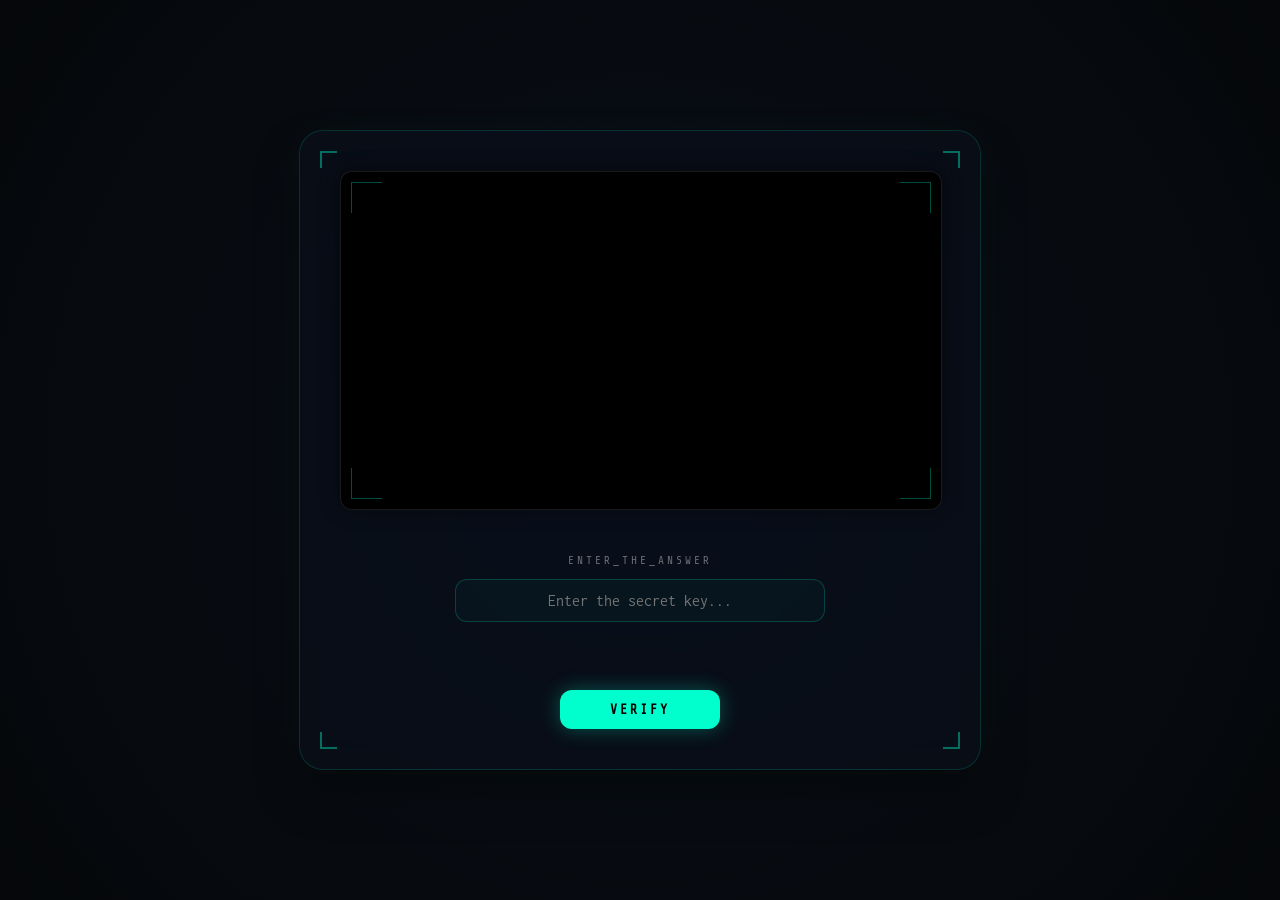
==== sequence.html @ ba4f9b38 "video sequence added" ====
<!DOCTYPE html>
<html lang="en">

<head>
    <meta charset="UTF-8">
    <meta name="viewport" content="width=device-width, initial-scale=1.0">
    <title>Video Sequence | Google Labyrinth</title>
    <link rel="preconnect" href="https://fonts.googleapis.com">
    <link rel="preconnect" href="https://fonts.gstatic.com" crossorigin>
    <link href="https://fonts.googleapis.com/css2?family=Share+Tech+Mono&family=Inconsolata:wght@200..700&display=swap"
        rel="stylesheet">
    <style>
        :root {
            --primary: #00ffcc;
            --secondary: #ff8c00;
            --dark: #020305;
            --alert: #ff0055;
            --line: rgba(0, 255, 204, 0.1);
        }

        body,
        html {
            margin: 0;
            padding: 0;
            width: 100%;
            height: 100%;
            background-color: #05070a;
            color: #fff;
            font-family: 'Inconsolata', monospace;
            overflow: hidden;
            display: flex;
            justify-content: center;
            align-items: center;
            background: radial-gradient(circle at center, #0a1018 0%, #05070a 100%);
        }

        /* --- ADVANCED BACKGROUND --- */
        .grid-bg {
            position: fixed;
            top: 0;
            left: 0;
            width: 100%;
            height: 100%;
            background-image:
                linear-gradient(rgba(0, 255, 204, 0.05) 1px, transparent 1px),
                linear-gradient(90deg, rgba(0, 255, 204, 0.05) 1px, transparent 1px);
            background-size: 50px 50px;
            z-index: -1;
        }

        .glass-panel {
            width: 95%;
            max-width: 600px;
            background: rgba(10, 15, 25, 0.7);
            backdrop-filter: blur(20px) saturate(180%);
            -webkit-backdrop-filter: blur(20px) saturate(180%);
            border: 1px solid rgba(0, 255, 204, 0.15);
            border-radius: 24px;
            padding: 2.5rem;
            position: relative;
            box-shadow: 0 25px 50px -12px rgba(0, 0, 0, 0.5),
                0 0 40px rgba(0, 255, 204, 0.03);
            text-align: center;
            z-index: 10;
        }

        /* --- DECORATIVE ELEMENTS --- */
        .corner {
            position: absolute;
            width: 15px;
            height: 15px;
            border: 2px solid var(--primary);
            opacity: 0.4;
        }

        .top-l {
            top: 20px;
            left: 20px;
            border-right: 0;
            border-bottom: 0;
        }

        .top-r {
            top: 20px;
            right: 20px;
            border-left: 0;
            border-bottom: 0;
        }

        .bot-l {
            bottom: 20px;
            left: 20px;
            border-right: 0;
            border-top: 0;
        }

        .bot-r {
            bottom: 20px;
            right: 20px;
            border-left: 0;
            border-top: 0;
        }

        .system-status {
            position: absolute;
            top: 22px;
            left: 50%;
            transform: translateX(-50%);
            font-family: 'Share Tech Mono', monospace;
            font-size: 0.6rem;
            color: var(--primary);
            letter-spacing: 2px;
            opacity: 0.5;
            text-transform: uppercase;
        }

        /* --- VIDEO CONTAINER --- */
        .video-wrapper {
            position: relative;
            width: 100%;
            aspect-ratio: 16 / 9;
            overflow: hidden;
            border-radius: 12px;
            background: #000;
            margin-bottom: 2rem;
            border: 1px solid rgba(255, 255, 255, 0.1);
            box-shadow: 0 0 20px rgba(0, 0, 0, 0.4);
        }

        .video-wrapper iframe {
            position: absolute;
            top: 0;
            left: 0;
            width: 100%;
            height: 100%;
            border: 0;
        }

        /* --- INPUT GROUP --- */
        .input-group {
            display: flex;
            flex-direction: column;
            align-items: center;
        }

        .input-label {
            font-family: 'Share Tech Mono', monospace;
            font-size: 0.7rem;
            color: rgba(255, 255, 255, 0.4);
            margin-bottom: 0.8rem;
            letter-spacing: 3px;
        }

        input {
            background: rgba(0, 255, 204, 0.03);
            border: 1px solid rgba(0, 255, 204, 0.2);
            padding: 12px 24px;
            color: #fff;
            font-family: 'Inconsolata', monospace;
            font-size: 1rem;
            width: 320px;
            text-align: center;
            outline: none;
            transition: all 0.3s cubic-bezier(0.4, 0, 0.2, 1);
            border-radius: 12px;
        }

        input:focus {
            background: rgba(0, 255, 204, 0.08);
            border-color: var(--primary);
            box-shadow: 0 0 20px rgba(0, 255, 204, 0.15);
        }

        .unlock-btn {
            margin-top: 1.5rem;
            padding: 12px 50px;
            background: var(--primary);
            border: none;
            color: #000;
            cursor: pointer;
            font-family: 'Share Tech Mono', monospace;
            letter-spacing: 3px;
            transition: all 0.4s cubic-bezier(0.4, 0, 0.2, 1);
            text-transform: uppercase;
            font-weight: 700;
            border-radius: 12px;
            box-shadow: 0 0 20px rgba(0, 255, 204, 0.3);
        }

        .unlock-btn:hover {
            transform: translateY(-2px);
            box-shadow: 0 0 35px rgba(0, 255, 204, 0.5);
        }

        #error-msg {
            color: var(--alert);
            margin-top: 15px;
            font-size: 0.8rem;
            height: 1rem;
            font-family: 'Share Tech Mono', monospace;
        }

        /* --- INTERACTIVE EFFECTS --- */
        .particles {
            position: fixed;
            top: 0;
            left: 0;
            width: 100%;
            height: 100%;
            pointer-events: none;
            z-index: 0;
        }

        .particle {
            position: absolute;
            background: var(--primary);
            border-radius: 50%;
            opacity: 0.3;
            filter: blur(1px);
            animation: float-particle linear infinite;
        }

        @keyframes float-particle {
            from {
                transform: translateY(0);
            }

            to {
                transform: translateY(-100vh);
            }
        }



        .video-target {
            position: absolute;
            inset: 0;
            pointer-events: none;
            z-index: 2;
        }

        .target-bracket {
            position: absolute;
            width: 30px;
            height: 30px;
            border: 1px solid rgba(0, 255, 204, 0.3);
        }

        .tl {
            top: 10px;
            left: 10px;
            border-right: 0;
            border-bottom: 0;
        }

        .tr {
            top: 10px;
            right: 10px;
            border-left: 0;
            border-bottom: 0;
        }

        .bl {
            bottom: 10px;
            left: 10px;
            border-right: 0;
            border-top: 0;
        }

        .br {
            bottom: 10px;
            right: 10px;
            border-left: 0;
            border-top: 0;
        }

        /* Mobile Adjustments */
        @media (max-width: 600px) {
            .glass-panel {
                padding: 1.5rem;
            }

            input {
                width: 100%;
            }

            .unlock-btn {
                width: 100%;
            }
        }
    </style>
</head>

<div class="particles" id="particle-container"></div>

<div class="glass-panel" id="main-panel">
    <div class="corner top-l"></div>
    <div class="corner top-r"></div>
    <div class="corner bot-l"></div>
    <div class="corner bot-r"></div>

    <div class="video-wrapper">
        <div class="video-target">
            <div class="target-bracket tl"></div>
            <div class="target-bracket tr"></div>
            <div class="target-bracket bl"></div>
            <div class="target-bracket br"></div>
        </div>
        <div id="player"></div>
    </div>

    <div id="interaction-zone" class="input-group">
        <p class="input-label">ENTER_THE_ANSWER</p>
        <input type="text" id="answer-field" placeholder="Enter the secret key..." autocomplete="off"
            spellcheck="false">
        <p id="error-msg"></p>
        <button class="unlock-btn" id="submit-ans">VERIFY</button>
    </div>
</div>

<script>
    // --- SECURE ANTI-INSPECT PROTECTION ---
    (function () {
        // Disable right click
        document.addEventListener('contextmenu', e => e.preventDefault());

        // Block keyboard shortcuts
        document.addEventListener('keydown', e => {
            const isMac = navigator.platform.toUpperCase().indexOf('MAC') >= 0;
            const cmdOrCtrl = isMac ? e.metaKey : e.ctrlKey;

            if (
                e.key === 'F12' ||
                (cmdOrCtrl && e.shiftKey && (e.key === 'I' || e.key === 'C' || e.key === 'J')) ||
                (cmdOrCtrl && e.key === 'u')
            ) {
                e.preventDefault();
                return false;
            }
        });

        // DevTools Detection
        setInterval(() => {
            const threshold = 160;
            if ((window.outerWidth - window.innerWidth > threshold) || (window.outerHeight - window.innerHeight > threshold)) {
                document.body.innerHTML = `<div style="color:#ff003c; display:flex; justify-content:center; align-items:center; height:100vh; background:#000; font-family:monospace; text-align:center;"><h1>SECURITY BREACH: ACCESS_DENIED</h1></div>`;
            }
        }, 1000);

        // Particle Generation
        const container = document.getElementById('particle-container');
        for (let i = 0; i < 50; i++) {
            const p = document.createElement('div');
            p.className = 'particle';
            const size = Math.random() * 3 + 1;
            p.style.width = size + 'px';
            p.style.height = size + 'px';
            p.style.left = Math.random() * 100 + 'vw';
            p.style.top = Math.random() * 100 + 'vh';
            p.style.animationDuration = (Math.random() * 10 + 5) + 's';
            p.style.opacity = Math.random() * 0.4;
        }
    })();

    // --- YOUTUBE Iframe API ---
    var tag = document.createElement('script');
    tag.src = "https://www.youtube.com/iframe_api";
    var firstScriptTag = document.getElementsByTagName('script')[0];
    firstScriptTag.parentNode.insertBefore(tag, firstScriptTag);

    var player;
    function onYouTubeIframeAPIReady() {
        player = new YT.Player('player', {
            height: '100%',
            width: '100%',
            videoId: 'bLvqoHBptjg', // Classic "Box of Chocolates" scene
            playerVars: {
                'controls': 1, // Let them see the video normally but we track the end
                'disablekb': 1,
                'rel': 0,
                'modestbranding': 1
            },
            events: {}
        });
    }

    // --- VALIDATION LOGIC ---
    const submitBtn = document.getElementById('submit-ans');
    const inputField = document.getElementById('answer-field');
    const errorMsg = document.getElementById('error-msg');

    async function validate() {
        const guess = inputField.value.trim().toLowerCase();

        // Hashing utility to hide the answer from inspect
        const _digest = async (s) => {
            const buf = await crypto.subtle.digest("SHA-256", new TextEncoder().encode(s));
            return Array.from(new Uint8Array(buf)).map(b => b.toString(16).padStart(2, "0")).join("");
        };

        // Encrypted identity target
        const target = "f056724e18d5bb02661390c08a5a31b3c1a8161cc215455e6c6d26e4749c5f1d";
        let isMatch = false;

        if (window.crypto && window.crypto.subtle) {
            const hash = await _digest(guess);
            isMatch = (hash === target);
        } else {
            // Fallback for non-secure contexts: compare against base64 to keep it slightly hidden
            isMatch = (btoa(guess) === "cm9iZXJ0IHplbWVja2lz");
        }

        if (isMatch) {
            window.location.href = 'under-maintenance.html';
        } else {
            errorMsg.textContent = "AUTH_FAILED: IDENTITY_NOT_RECOGNIZED.";
            inputField.value = "";
            // Visual feedback: shake
            inputField.style.borderColor = "var(--alert)";
            setTimeout(() => { inputField.style.borderColor = "var(--primary)"; }, 600);
        }
    }

    submitBtn.onclick = validate;
    inputField.onkeypress = (e) => { if (e.key === 'Enter') validate(); };
</script>
</body>

</html>
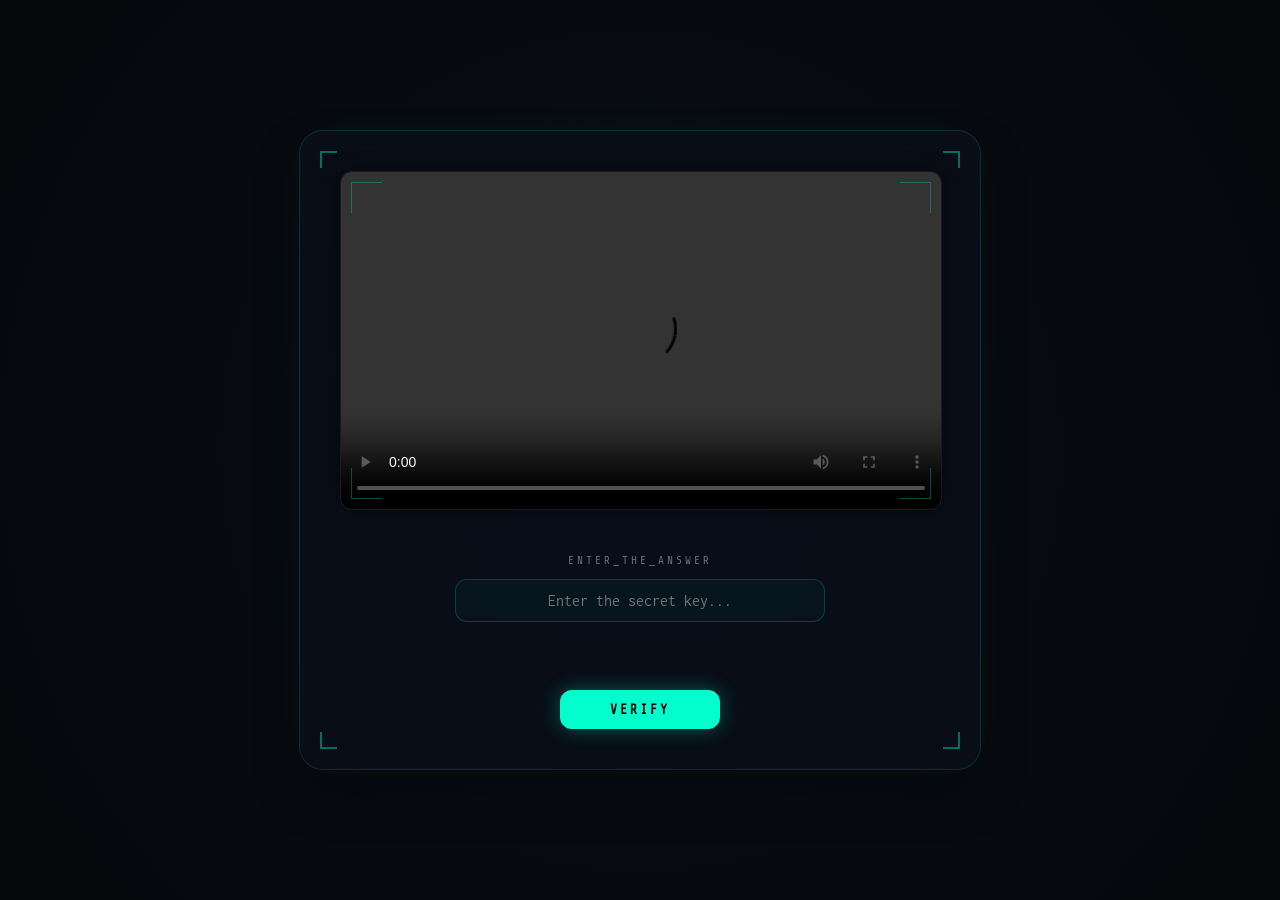
==== commit ef761909: "folders added" ====
--- a/sequence.html
+++ b/sequence.html
@@ -127,13 +127,15 @@
             box-shadow: 0 0 20px rgba(0, 0, 0, 0.4);
         }
 
-        .video-wrapper iframe {
+        .video-wrapper iframe,
+        .video-wrapper video {
             position: absolute;
             top: 0;
             left: 0;
             width: 100%;
             height: 100%;
             border: 0;
+            object-fit: cover;
         }
 
         /* --- INPUT GROUP --- */
@@ -277,15 +279,33 @@
         /* Mobile Adjustments */
         @media (max-width: 600px) {
             .glass-panel {
+                width: 90vw;
                 padding: 1.5rem;
+                margin: 10px;
+                max-height: 95vh;
+                overflow-y: auto;
+            }
+
+            .input-label {
+                font-size: 0.6rem;
+                margin-bottom: 0.5rem;
             }
 
             input {
                 width: 100%;
+                padding: 10px 15px;
+                font-size: 0.9rem;
             }
 
             .unlock-btn {
                 width: 100%;
+                padding: 10px 20px;
+                font-size: 0.85rem;
+                margin-top: 1rem;
+            }
+
+            .video-wrapper {
+                margin-bottom: 1rem;
             }
         }
     </style>
@@ -306,7 +326,10 @@
             <div class="target-bracket bl"></div>
             <div class="target-bracket br"></div>
         </div>
-        <div id="player"></div>
+        <video id="video-player" controls>
+            <source src="assets/videos/forrest_gump.mp4" type="video/mp4">
+            Your browser does not support the video tag.
+        </video>
     </div>
 
     <div id="interaction-zone" class="input-group">
@@ -339,13 +362,7 @@
             }
         });
 
-        // DevTools Detection
-        setInterval(() => {
-            const threshold = 160;
-            if ((window.outerWidth - window.innerWidth > threshold) || (window.outerHeight - window.innerHeight > threshold)) {
-                document.body.innerHTML = `<div style="color:#ff003c; display:flex; justify-content:center; align-items:center; height:100vh; background:#000; font-family:monospace; text-align:center;"><h1>SECURITY BREACH: ACCESS_DENIED</h1></div>`;
-            }
-        }, 1000);
+        // DevTools Detection - REMOVED AS REQUESTED
 
         // Particle Generation
         const container = document.getElementById('particle-container');
@@ -362,32 +379,33 @@
         }
     })();
 
-    // --- YOUTUBE Iframe API ---
-    var tag = document.createElement('script');
-    tag.src = "https://www.youtube.com/iframe_api";
-    var firstScriptTag = document.getElementsByTagName('script')[0];
-    firstScriptTag.parentNode.insertBefore(tag, firstScriptTag);
-
-    var player;
-    function onYouTubeIframeAPIReady() {
-        player = new YT.Player('player', {
-            height: '100%',
-            width: '100%',
-            videoId: 'bLvqoHBptjg', // Classic "Box of Chocolates" scene
-            playerVars: {
-                'controls': 1, // Let them see the video normally but we track the end
-                'disablekb': 1,
-                'rel': 0,
-                'modestbranding': 1
-            },
-            events: {}
-        });
-    }
+    // YouTube logic removed for local video streaming
 
     // --- VALIDATION LOGIC ---
     const submitBtn = document.getElementById('submit-ans');
     const inputField = document.getElementById('answer-field');
     const errorMsg = document.getElementById('error-msg');
+
+    function playSuccessSound() {
+        try {
+            const audioCtx = new (window.AudioContext || window.webkitAudioContext)();
+            const notes = [523.25, 659.25, 783.99, 1046.50];
+            notes.forEach((freq, i) => {
+                const osc = audioCtx.createOscillator();
+                const gain = audioCtx.createGain();
+                osc.type = 'sine';
+                osc.frequency.setValueAtTime(freq, audioCtx.currentTime + i * 0.08);
+                gain.gain.setValueAtTime(0.1, audioCtx.currentTime + i * 0.08);
+                gain.gain.exponentialRampToValueAtTime(0.01, audioCtx.currentTime + i * 0.08 + 0.4);
+                osc.connect(gain);
+                gain.connect(audioCtx.destination);
+                osc.start(audioCtx.currentTime + i * 0.08);
+                osc.stop(audioCtx.currentTime + i * 0.08 + 0.4);
+            });
+        } catch (e) {
+            console.warn("Audio failure:", e);
+        }
+    }
 
     async function validate() {
         const guess = inputField.value.trim().toLowerCase();
@@ -411,7 +429,10 @@
         }
 
         if (isMatch) {
-            window.location.href = 'under-maintenance.html';
+            playSuccessSound();
+            setTimeout(() => {
+                window.location.href = 'under-maintenance.html';
+            }, 500);
         } else {
             errorMsg.textContent = "AUTH_FAILED: IDENTITY_NOT_RECOGNIZED.";
             inputField.value = "";
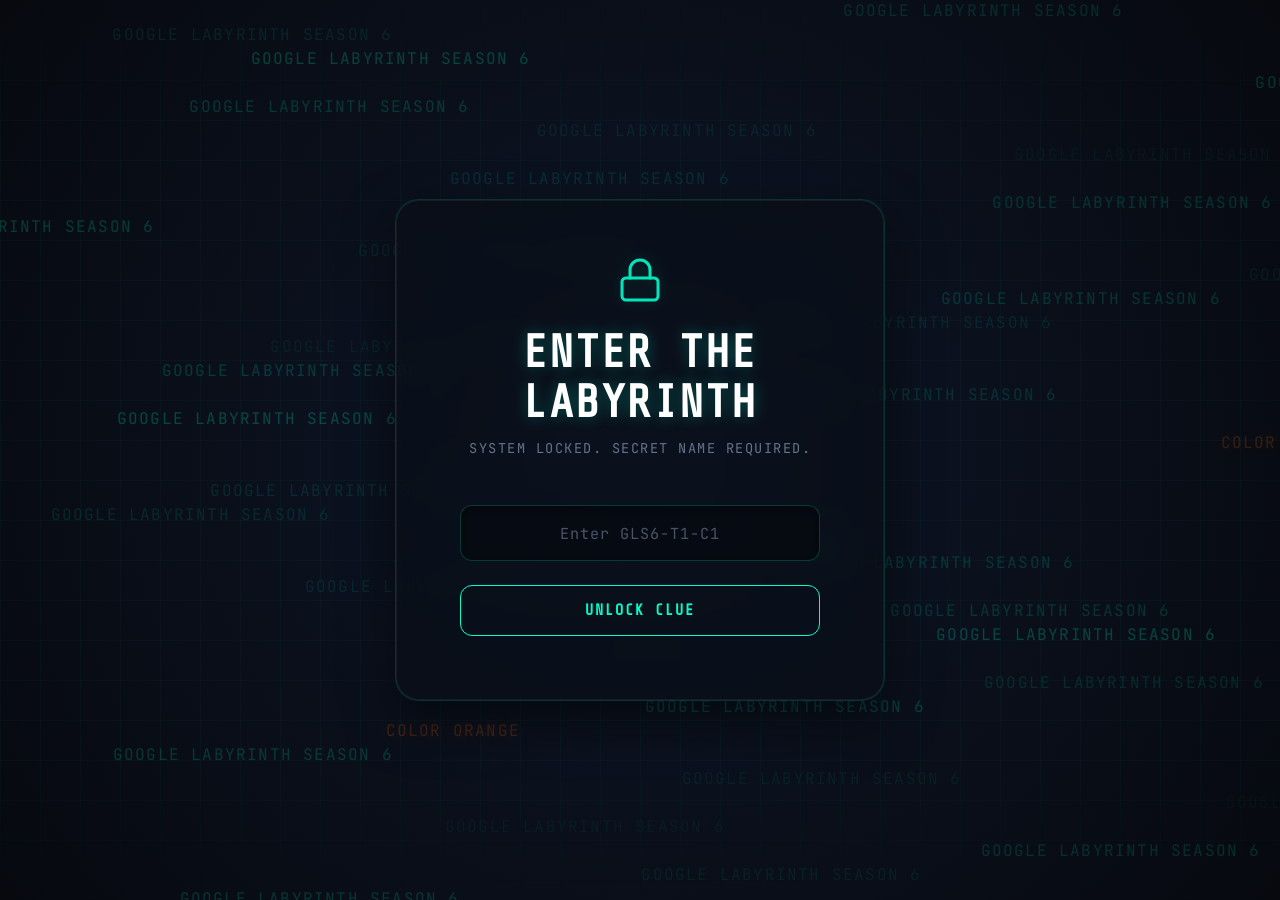
==== commit 1ab3212c: "Secure routing added" ====
--- a/sequence.html
+++ b/sequence.html
@@ -9,6 +9,7 @@
     <link rel="preconnect" href="https://fonts.gstatic.com" crossorigin>
     <link href="https://fonts.googleapis.com/css2?family=Share+Tech+Mono&family=Inconsolata:wght@200..700&display=swap"
         rel="stylesheet">
+
     <style>
         :root {
             --primary: #00ffcc;
@@ -334,117 +335,13 @@
 
     <div id="interaction-zone" class="input-group">
         <p class="input-label">ENTER_THE_ANSWER</p>
-        <input type="text" id="answer-field" placeholder="Enter the secret key..." autocomplete="off"
-            spellcheck="false">
+        <input type="text" id="answer-field" placeholder="Enter GLS6-T1-C2" autocomplete="off" spellcheck="false">
         <p id="error-msg"></p>
         <button class="unlock-btn" id="submit-ans">VERIFY</button>
     </div>
 </div>
 
-<script>
-    // --- SECURE ANTI-INSPECT PROTECTION ---
-    (function () {
-        // Disable right click
-        document.addEventListener('contextmenu', e => e.preventDefault());
-
-        // Block keyboard shortcuts
-        document.addEventListener('keydown', e => {
-            const isMac = navigator.platform.toUpperCase().indexOf('MAC') >= 0;
-            const cmdOrCtrl = isMac ? e.metaKey : e.ctrlKey;
-
-            if (
-                e.key === 'F12' ||
-                (cmdOrCtrl && e.shiftKey && (e.key === 'I' || e.key === 'C' || e.key === 'J')) ||
-                (cmdOrCtrl && e.key === 'u')
-            ) {
-                e.preventDefault();
-                return false;
-            }
-        });
-
-        // DevTools Detection - REMOVED AS REQUESTED
-
-        // Particle Generation
-        const container = document.getElementById('particle-container');
-        for (let i = 0; i < 50; i++) {
-            const p = document.createElement('div');
-            p.className = 'particle';
-            const size = Math.random() * 3 + 1;
-            p.style.width = size + 'px';
-            p.style.height = size + 'px';
-            p.style.left = Math.random() * 100 + 'vw';
-            p.style.top = Math.random() * 100 + 'vh';
-            p.style.animationDuration = (Math.random() * 10 + 5) + 's';
-            p.style.opacity = Math.random() * 0.4;
-        }
-    })();
-
-    // YouTube logic removed for local video streaming
-
-    // --- VALIDATION LOGIC ---
-    const submitBtn = document.getElementById('submit-ans');
-    const inputField = document.getElementById('answer-field');
-    const errorMsg = document.getElementById('error-msg');
-
-    function playSuccessSound() {
-        try {
-            const audioCtx = new (window.AudioContext || window.webkitAudioContext)();
-            const notes = [523.25, 659.25, 783.99, 1046.50];
-            notes.forEach((freq, i) => {
-                const osc = audioCtx.createOscillator();
-                const gain = audioCtx.createGain();
-                osc.type = 'sine';
-                osc.frequency.setValueAtTime(freq, audioCtx.currentTime + i * 0.08);
-                gain.gain.setValueAtTime(0.1, audioCtx.currentTime + i * 0.08);
-                gain.gain.exponentialRampToValueAtTime(0.01, audioCtx.currentTime + i * 0.08 + 0.4);
-                osc.connect(gain);
-                gain.connect(audioCtx.destination);
-                osc.start(audioCtx.currentTime + i * 0.08);
-                osc.stop(audioCtx.currentTime + i * 0.08 + 0.4);
-            });
-        } catch (e) {
-            console.warn("Audio failure:", e);
-        }
-    }
-
-    async function validate() {
-        const guess = inputField.value.trim().toLowerCase();
-
-        // Hashing utility to hide the answer from inspect
-        const _digest = async (s) => {
-            const buf = await crypto.subtle.digest("SHA-256", new TextEncoder().encode(s));
-            return Array.from(new Uint8Array(buf)).map(b => b.toString(16).padStart(2, "0")).join("");
-        };
-
-        // Encrypted identity target
-        const target = "f056724e18d5bb02661390c08a5a31b3c1a8161cc215455e6c6d26e4749c5f1d";
-        let isMatch = false;
-
-        if (window.crypto && window.crypto.subtle) {
-            const hash = await _digest(guess);
-            isMatch = (hash === target);
-        } else {
-            // Fallback for non-secure contexts: compare against base64 to keep it slightly hidden
-            isMatch = (btoa(guess) === "cm9iZXJ0IHplbWVja2lz");
-        }
-
-        if (isMatch) {
-            playSuccessSound();
-            setTimeout(() => {
-                window.location.href = 'under-maintenance.html';
-            }, 500);
-        } else {
-            errorMsg.textContent = "AUTH_FAILED: IDENTITY_NOT_RECOGNIZED.";
-            inputField.value = "";
-            // Visual feedback: shake
-            inputField.style.borderColor = "var(--alert)";
-            setTimeout(() => { inputField.style.borderColor = "var(--primary)"; }, 600);
-        }
-    }
-
-    submitBtn.onclick = validate;
-    inputField.onkeypress = (e) => { if (e.key === 'Enter') validate(); };
-</script>
+<script src="js/sequence.js"></script>
 </body>
 
 </html>
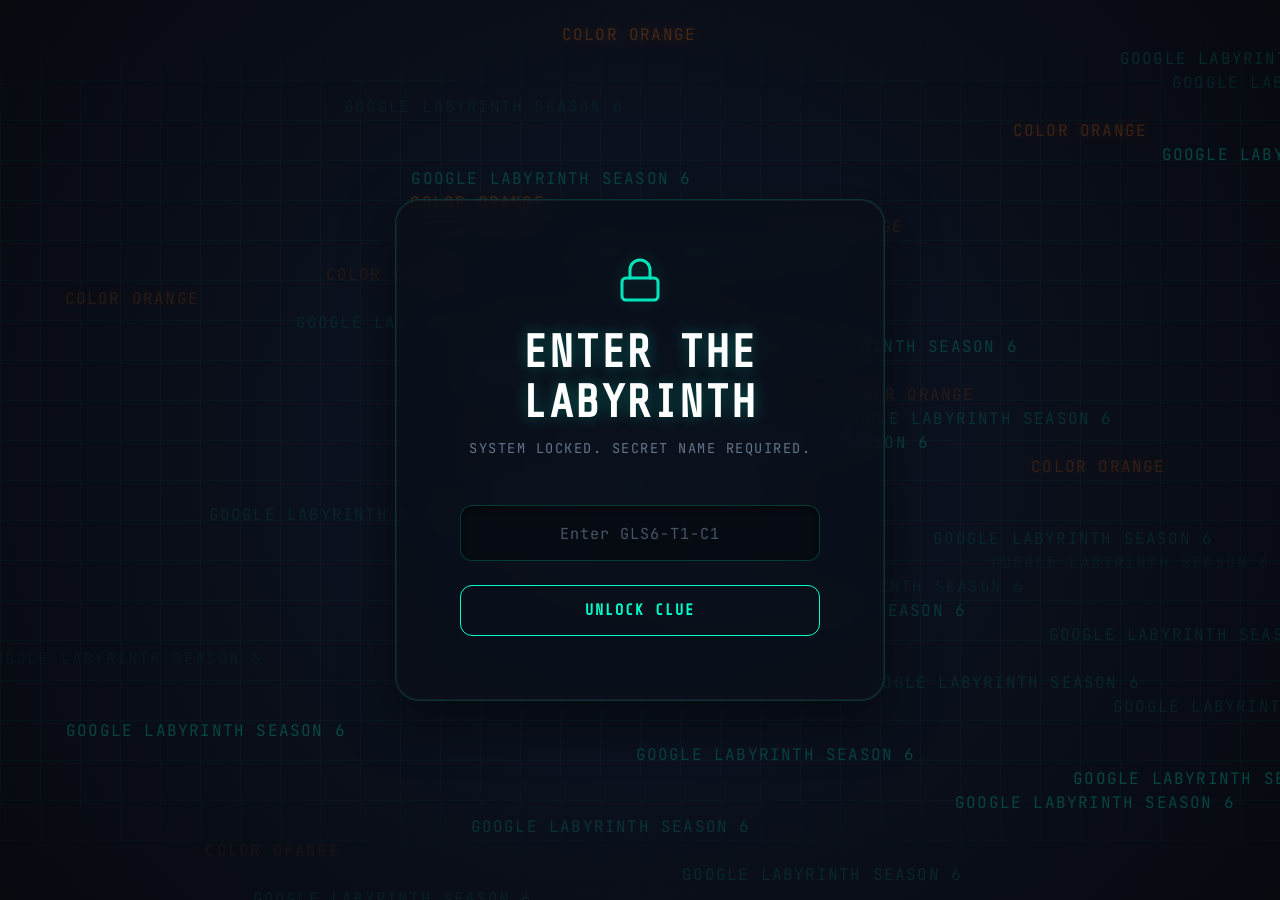
==== commit a537e0cf: "New video and resctiction to previous page added" ====
--- a/sequence.html
+++ b/sequence.html
@@ -334,10 +334,16 @@
     </div>
 
     <div id="interaction-zone" class="input-group">
-        <p class="input-label">ENTER_THE_ANSWER</p>
-        <input type="text" id="answer-field" placeholder="Enter GLS6-T1-C2" autocomplete="off" spellcheck="false">
-        <p id="error-msg"></p>
-        <button class="unlock-btn" id="submit-ans">VERIFY</button>
+        <!-- Proceed Button (Hidden initially) -->
+        <button id="next-video-btn" class="unlock-btn" style="display: none; margin-bottom: 1.5rem;">PROCEED TO NEXT VIDEO</button>
+        
+        <!-- Answer Section (Hidden initially) -->
+        <div id="answer-section" style="display: none; flex-direction: column; align-items: center; width: 100%;">
+            <p class="input-label">ENTER_THE_ANSWER</p>
+            <input type="text" id="answer-field" placeholder="Enter GLS6-T1-C2" autocomplete="off" spellcheck="false">
+            <p id="error-msg"></p>
+            <button class="unlock-btn" id="submit-ans">VERIFY</button>
+        </div>
     </div>
 </div>
 
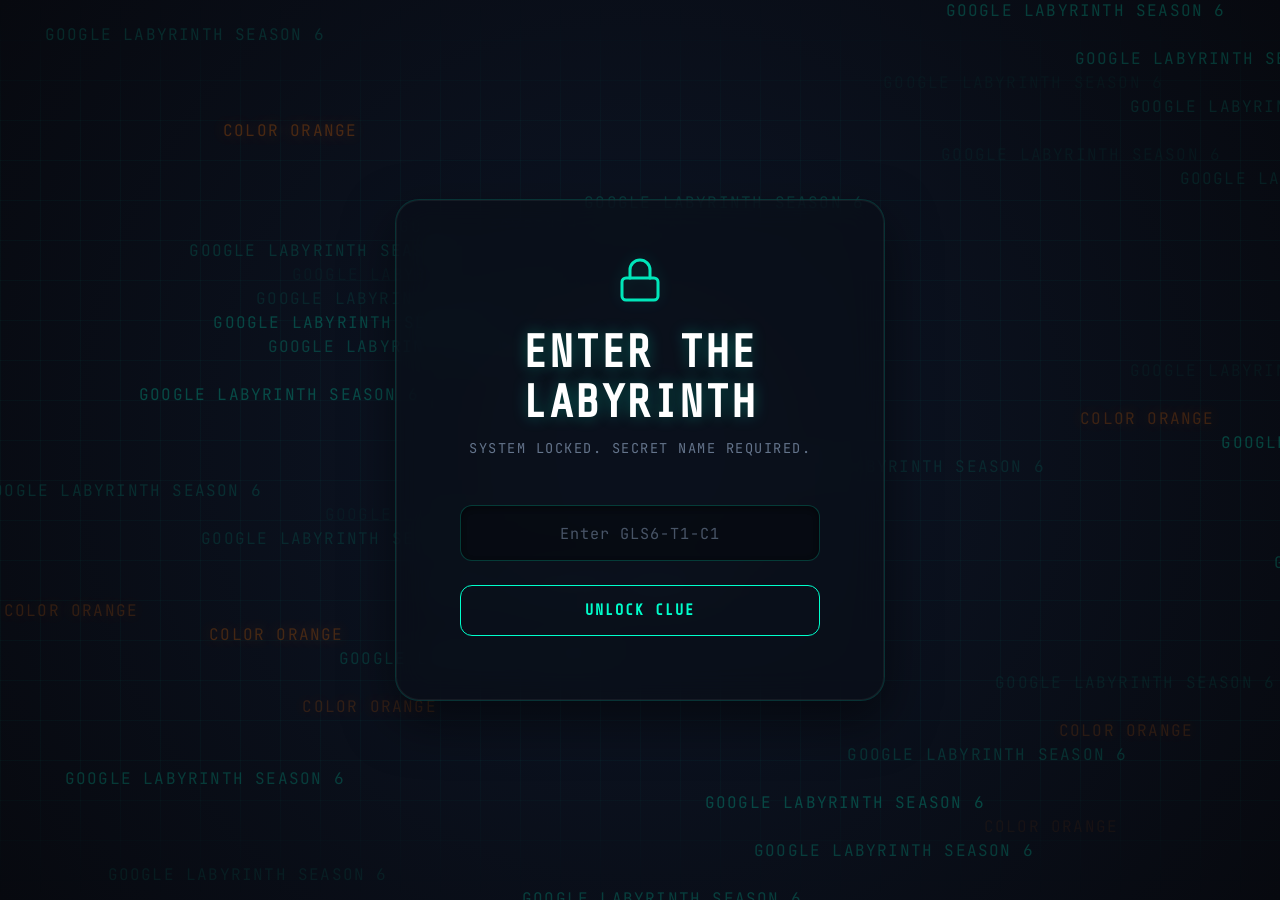
==== commit 99d92e5f: "some edits only" ====
--- a/sequence.html
+++ b/sequence.html
@@ -335,11 +335,12 @@
 
     <div id="interaction-zone" class="input-group">
         <!-- Proceed Button (Hidden initially) -->
-        <button id="next-video-btn" class="unlock-btn" style="display: none; margin-bottom: 1.5rem;">PROCEED TO NEXT VIDEO</button>
-        
+        <button id="next-video-btn" class="unlock-btn" style="display: none; margin-bottom: 1.5rem;">PROCEED TO NEXT
+            VIDEO</button>
+
         <!-- Answer Section (Hidden initially) -->
         <div id="answer-section" style="display: none; flex-direction: column; align-items: center; width: 100%;">
-            <p class="input-label">ENTER_THE_ANSWER</p>
+            <p class="input-label">DID YOU FIND THE CLUE?</p>
             <input type="text" id="answer-field" placeholder="Enter GLS6-T1-C2" autocomplete="off" spellcheck="false">
             <p id="error-msg"></p>
             <button class="unlock-btn" id="submit-ans">VERIFY</button>
